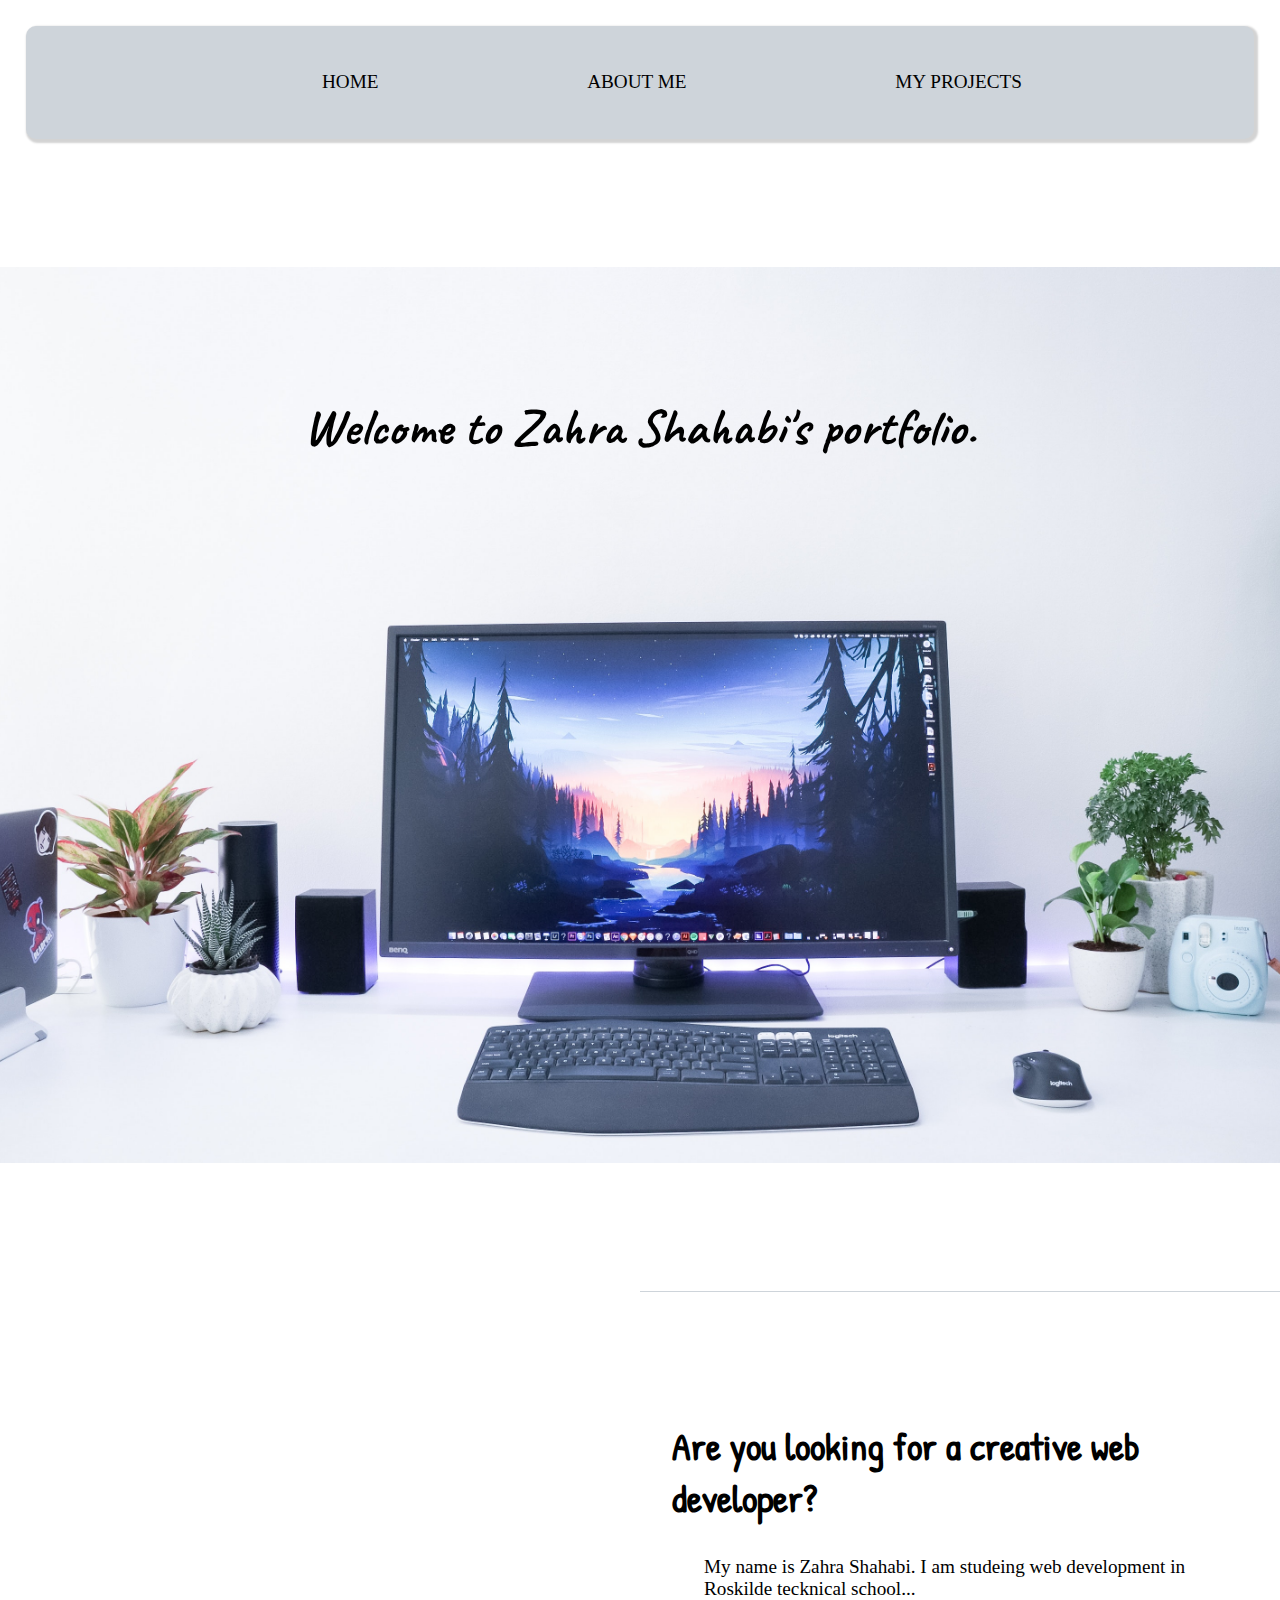
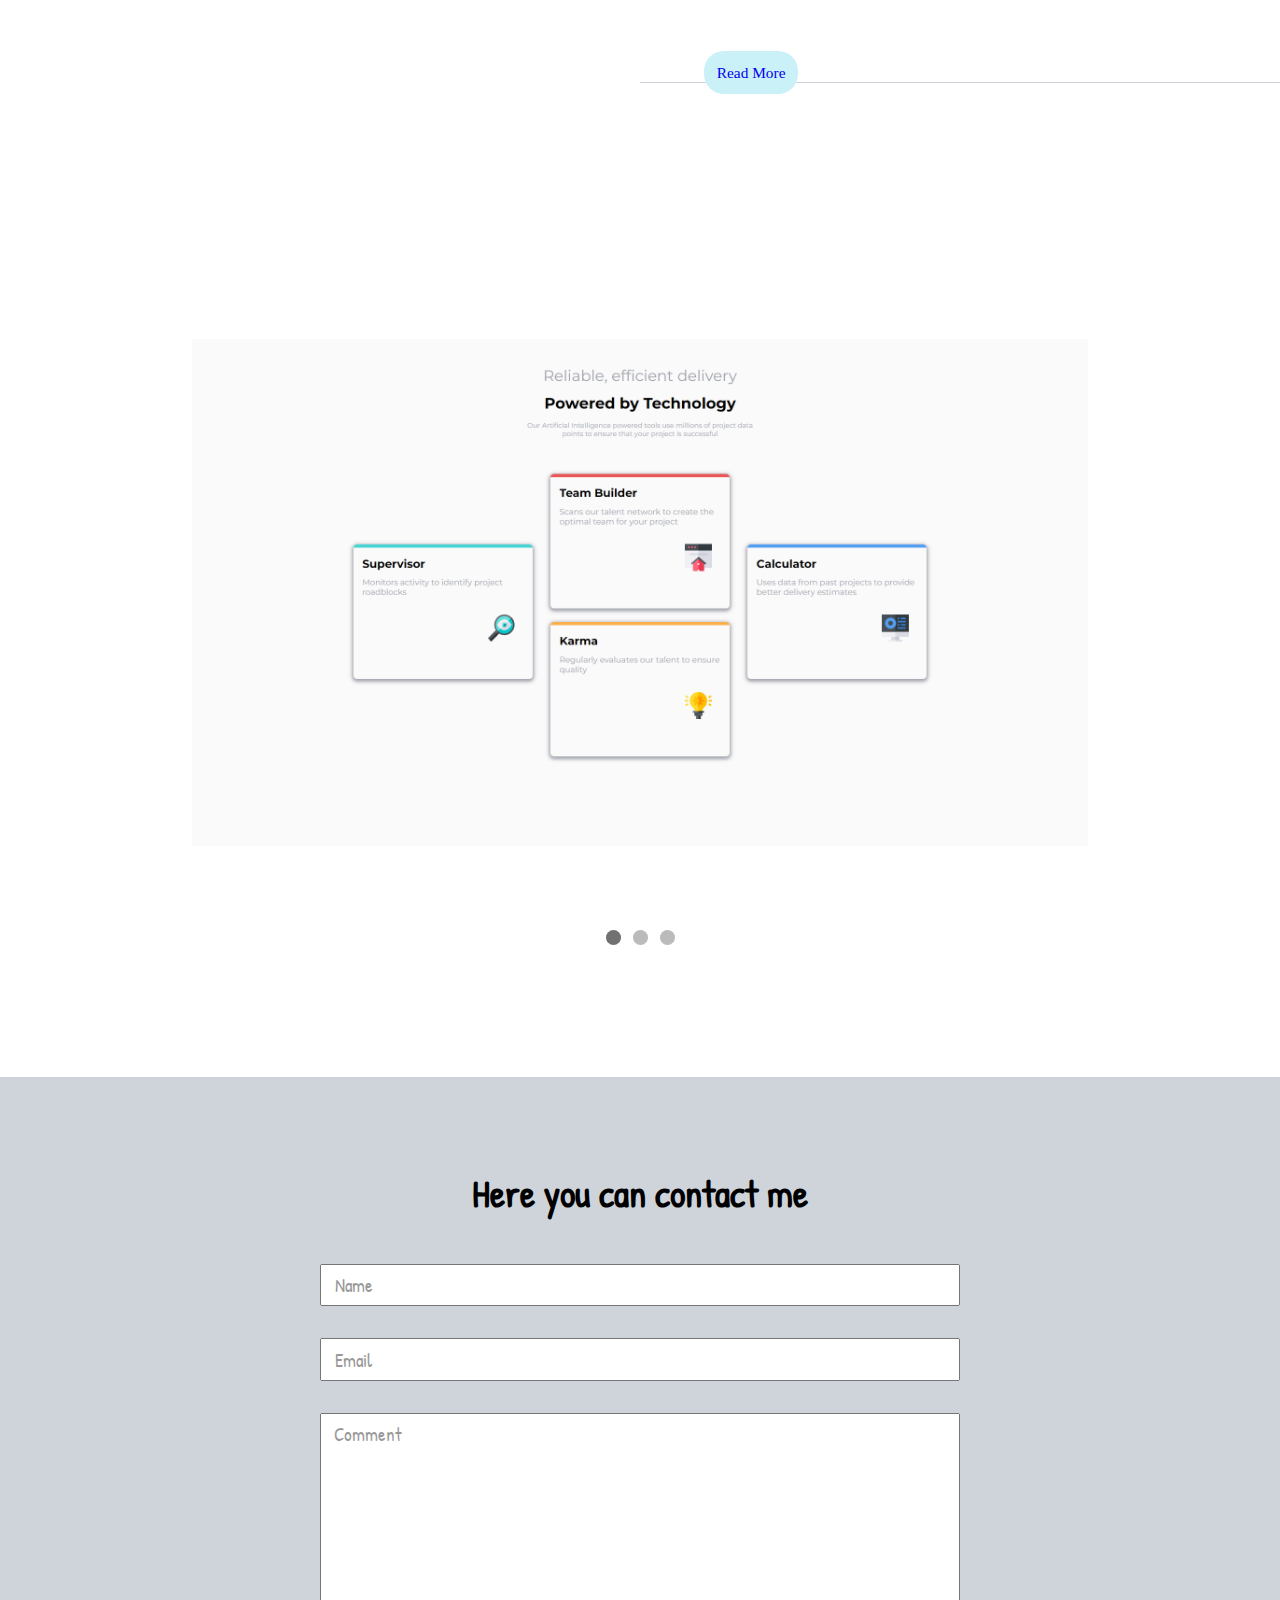
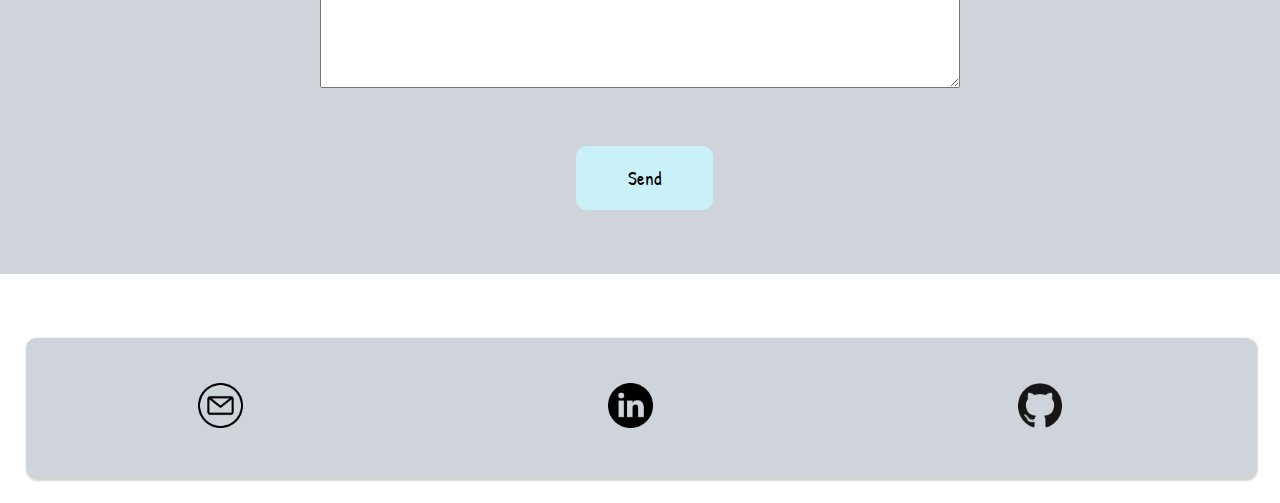
==== index.html @ b0b9e053 "Indie" ====
<!DOCTYPE html>
<html lang="en">
<head>
    <meta charset="UTF-8">
    <meta http-equiv="X-UA-Compatible" content="IE=edge">
    <meta name="viewport" content="width=device-width, initial-scale=1.0">
    <title>Zahra Shahabis Portfolio</title>
    <link rel="stylesheet" href="style1/style1.css">
    <!-- <link rel="preconnect" href="https://fonts.googleapis.com">
    <link rel="preconnect" href="https://fonts.gstatic.com" crossorigin>
    <link href="https://fonts.googleapis.com/css2?family=Ranchers&display=swap" rel="stylesheet"> -->
    <script src="menu.js" defer></script>
    <script src="validation.js" defer></script>
    <script src="slider.js" defer></script>
</head>


<body>
    
        <header class="page-header">
            <nav class="menu">
                <div class="max">
                    <button class="menu-btn" id="menu-btn">
                        <img src="image/burger-icon.png" alt="Menu">
                    </button>
                    <ul id="menu-items">
                        <li class="selected">
                            <a href="index.html" class="menu-item">
                                Home
                            </a>
                        </li>

                        <li>
                            <a href="aboutMe.html" class="menu-item">
                                About Me
                            </a>
                        </li>

                        <li>
                            <a href="myProjects.html" class="menu-item">
                                My Projects
                            </a>
                        </li>
                    </ul>
                </div>
            </nav>
        </header>

    
    <main>
        <section class="hero-title">
            <h1>  
                Welcome to Zahra Shahabi's portfolio. <br>
            </h1>
        </section>

        <!-- <section  class="home-heroImg">
            <img src="image/to.jpg" alt="">
        </section> -->

        <!-- <section class="hero-secondtitle">
            <h2>
                  Are you looking for a creative web developer?
            </h2>
        </section> -->

        <article class="about-me">
            <section>
                <img src="image/mypicture.jpg" alt="">
            </section>
            <aside>
                <h2> Are you looking for a creative web developer?</h2>
                <p>My name is Zahra Shahabi. I am studeing web development in
                    Roskilde tecknical school...
                </p>
                <a href="aboutMe.html">Read More</a>
            </aside>
        </article>


        <section class="slider">

            <div class="slider-container">
                <figure class="slide fade">
                    <img src="/image/img3.png" alt="My first project">
                    <!-- <h2 class="text">Project 1</h2> -->
                </figure>
                <figure class="slide fade">
                    <img src="/image/img4.png" alt="My second project">
                    <!-- <h2 class="text">Project 2</h2> -->
                </figure>
                <figure class="slide fade">
                    <img src="/image/img5.png" alt="My third project">
                    <!-- <h2 class="text">Project 3</h2> -->
                </figure>
                <!-- <figure class="slide fade">
                    <img src="image/project4.png" alt="My fourth project">
                    <h2 class="text">Project 4</h2>
                </figure> -->
        <!-- Previous og Next knapper -->
                <!-- <a class="prev" onclick="plusSlides(-1)">&#10094;</a>
                <a class="next" onclick="plusSlides(1)">&#10095;</a> -->
            </div>


    <div class="dots">
        <span class="dot" onclick="currentSlide(1)"></span>
        <span class="dot" onclick="currentSlide(2)"></span>
        <span class="dot" onclick="currentSlide(3)"></span>
        <!-- <span class="dot" onclick="currentSlide(4)"></span> -->
    </div>
        </section>



        
        <section class="contact">
            <h2>Here you can contact me</h2>
            <form action="" class="message-form">
                <input type="text" name="name" id="name-input" placeholder="Name" >
                <p id="name-error"></p>

                <input type="text" name="email" placeholder="Email" id="email-input">
                <p id="email-error"></p>

                <textarea name="message" id="message-input" cols="30" rows="10" placeholder="Comment"></textarea>
                <p id="message-error"></p>

                <input type="button" value="Send" id="submit-button">
            </form>
        </section>


        <!-- <div class="logo">
            <img src="image/LOGO.png" alt="" >
        </div> -->

        </main>

        <footer>
         
            <a href="mailto:zahra.shahabi.dk@gmaile.com">
                <img src="image/email.png" alt="">
            </a>
                
            <a href="https://www.linkedin.com/in/m-k-b69900133/">
                <img src="image/linkedin.png" alt="">
            </a>

            <a href="https://github.com/ZahraSH67">
                <img src="image/GitHub-Mark-120px-plus.png" alt="">
            </a>
        </footer>
</body>
</html>
---- style1/style1.css ----
@import url('https://fonts.googleapis.com/css2?family=Patrick+Hand&display=swap');
@import url('https://fonts.googleapis.com/css2?family=Voltaire&display=swap');
@import url('https://fonts.googleapis.com/css2?family=Caveat&display=swap');
@import url('layout.css');
@import url('base1.css');
@import url('header.css');
@import url('contact.css');
@import url('footer.css');
@import url('variables.css');
@import url('slider.css');
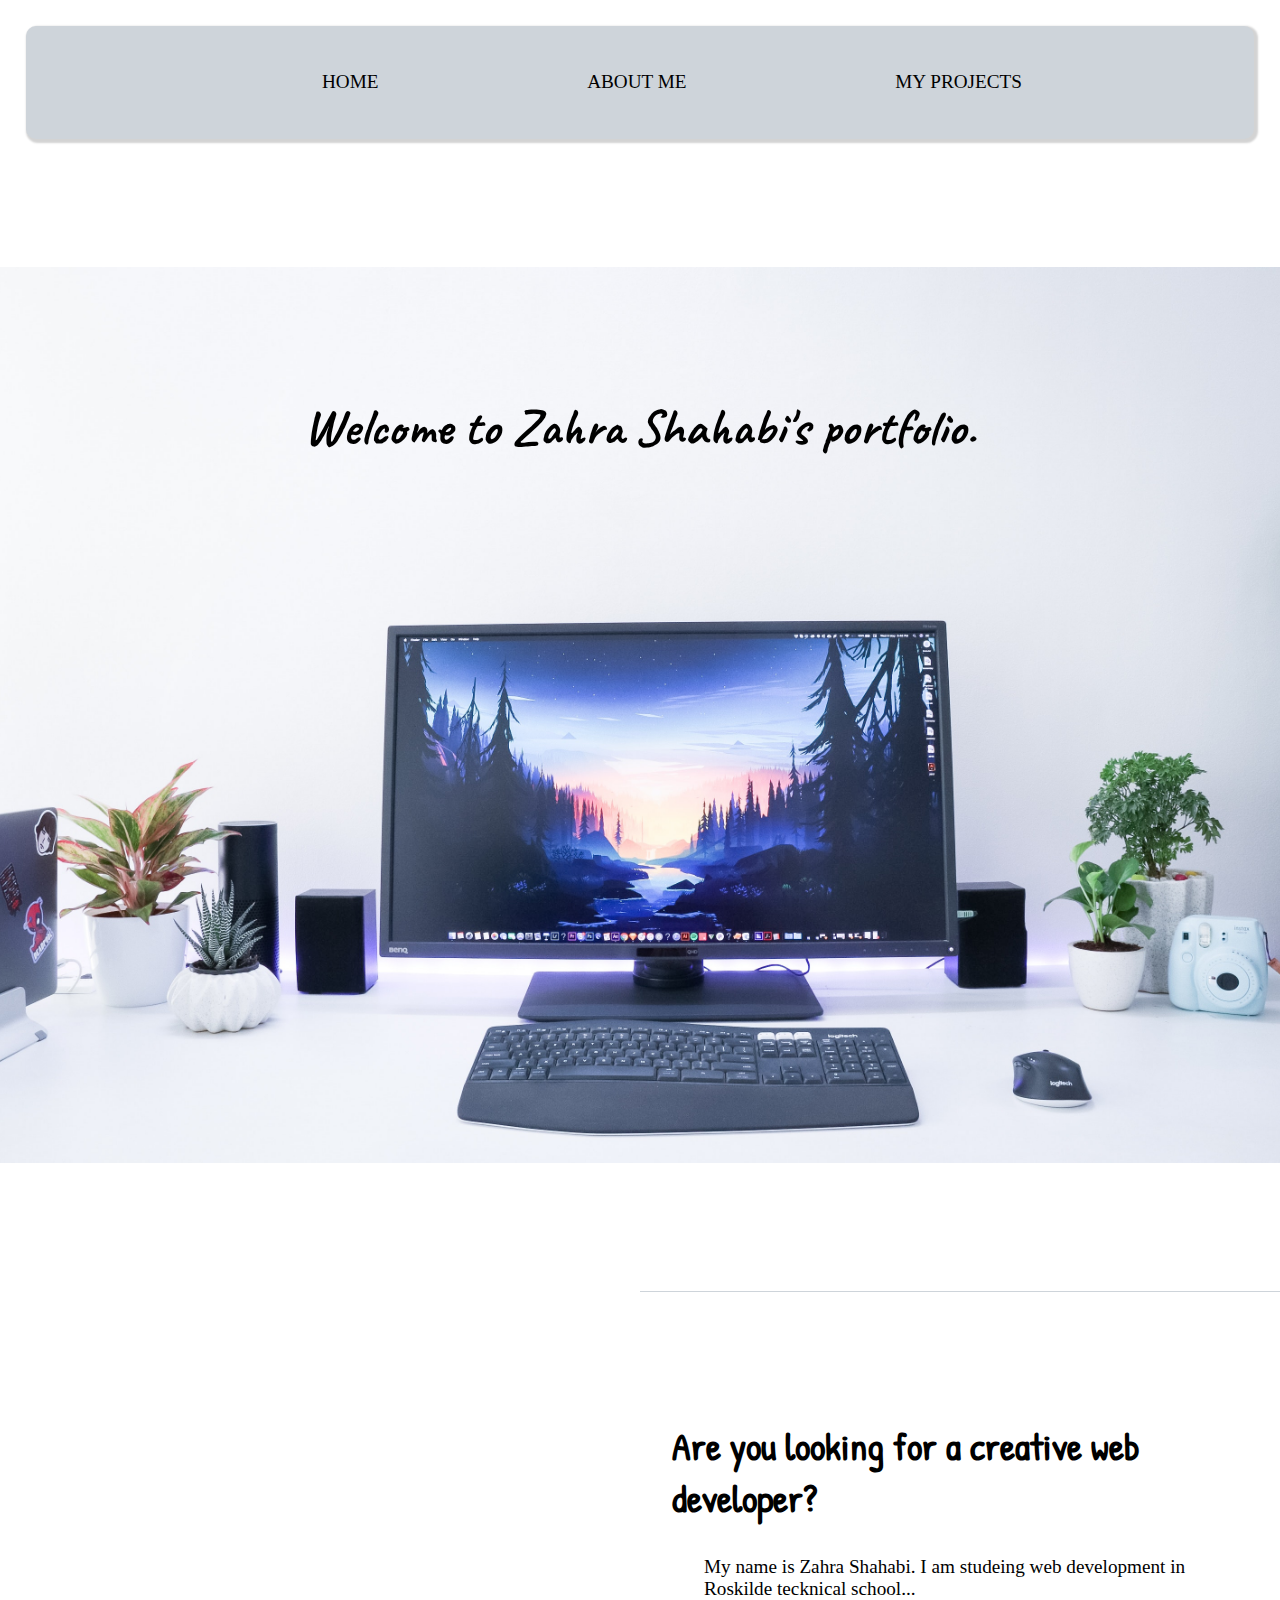
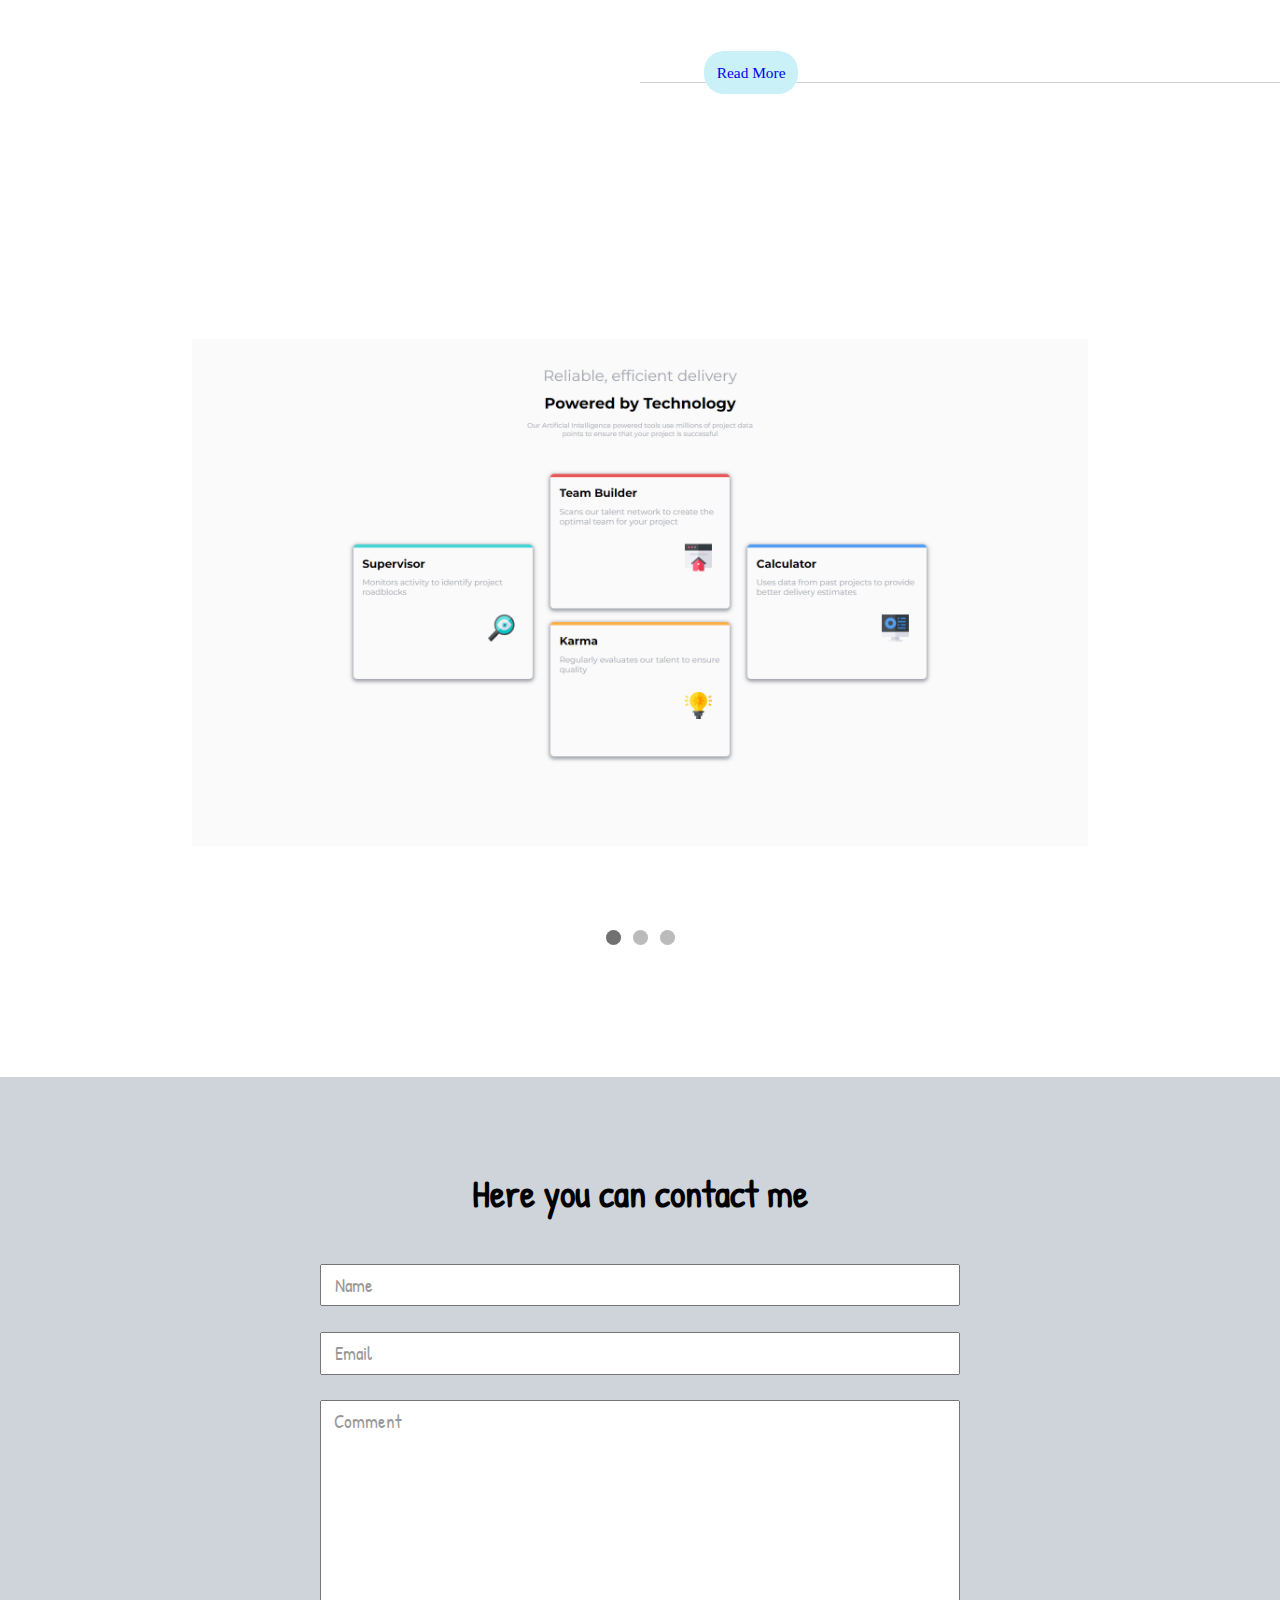
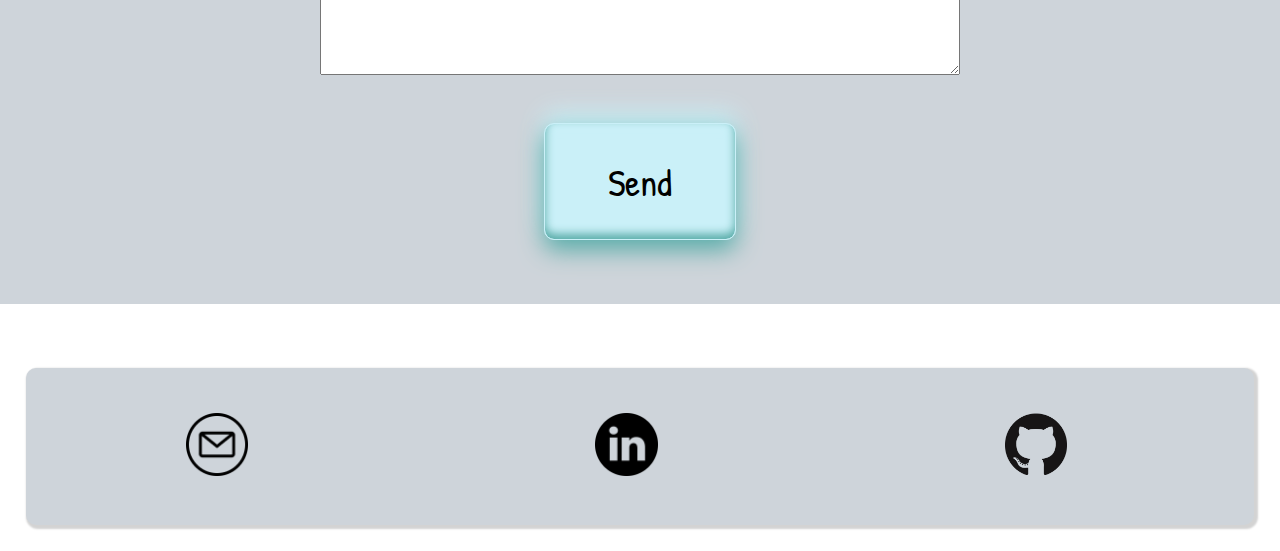
==== commit 57243d08: "indie" ====
--- a/index.html
+++ b/index.html
@@ -17,34 +17,34 @@
 
 <body>
     
-        <header class="page-header">
-            <nav class="menu">
-                <div class="max">
-                    <button class="menu-btn" id="menu-btn">
-                        <img src="image/burger-icon.png" alt="Menu">
-                    </button>
-                    <ul id="menu-items">
-                        <li class="selected">
-                            <a href="index.html" class="menu-item">
-                                Home
-                            </a>
-                        </li>
+    <header class="page-header">
+        <nav class="menu">
+            <div class="max">
+                <button class="menu-btn" id="menu-btn">
+                    <img src="image/burger-icon.png" alt="Menu">
+                </button>
+                <ul id="menu-items">
+                    <li class="selected">
+                        <a href="index.html" class="menu-item">
+                            Home
+                        </a>
+                    </li>
 
-                        <li>
-                            <a href="aboutMe.html" class="menu-item">
-                                About Me
-                            </a>
-                        </li>
+                    <li>
+                        <a href="aboutMe.html" class="menu-item">
+                            About Me
+                        </a>
+                    </li>
 
-                        <li>
-                            <a href="myProjects.html" class="menu-item">
-                                My Projects
-                            </a>
-                        </li>
-                    </ul>
-                </div>
-            </nav>
-        </header>
+                    <li>
+                        <a href="myProjects.html" class="menu-item">
+                            My Projects
+                        </a>
+                    </li>
+                </ul>
+            </div>
+        </nav>
+    </header>
 
     
     <main>
@@ -73,7 +73,11 @@
                 <p>My name is Zahra Shahabi. I am studeing web development in
                     Roskilde tecknical school...
                 </p>
-                <a href="aboutMe.html">Read More</a>
+                <a href="aboutMe.html">
+                    <span> 
+                        Read More
+                    </span>
+                </a>
             </aside>
         </article>
 
@@ -83,23 +87,13 @@
             <div class="slider-container">
                 <figure class="slide fade">
                     <img src="/image/img3.png" alt="My first project">
-                    <!-- <h2 class="text">Project 1</h2> -->
                 </figure>
                 <figure class="slide fade">
                     <img src="/image/img4.png" alt="My second project">
-                    <!-- <h2 class="text">Project 2</h2> -->
                 </figure>
                 <figure class="slide fade">
                     <img src="/image/img5.png" alt="My third project">
-                    <!-- <h2 class="text">Project 3</h2> -->
                 </figure>
-                <!-- <figure class="slide fade">
-                    <img src="image/project4.png" alt="My fourth project">
-                    <h2 class="text">Project 4</h2>
-                </figure> -->
-        <!-- Previous og Next knapper -->
-                <!-- <a class="prev" onclick="plusSlides(-1)">&#10094;</a>
-                <a class="next" onclick="plusSlides(1)">&#10095;</a> -->
             </div>
 
 
@@ -107,7 +101,6 @@
         <span class="dot" onclick="currentSlide(1)"></span>
         <span class="dot" onclick="currentSlide(2)"></span>
         <span class="dot" onclick="currentSlide(3)"></span>
-        <!-- <span class="dot" onclick="currentSlide(4)"></span> -->
     </div>
         </section>
 
@@ -131,24 +124,20 @@
         </section>
 
 
-        <!-- <div class="logo">
-            <img src="image/LOGO.png" alt="" >
-        </div> -->
-
         </main>
 
         <footer>
          
             <a href="mailto:zahra.shahabi.dk@gmaile.com">
-                <img src="image/email.png" alt="">
+                <img src="image/email.png" alt="email">
             </a>
                 
             <a href="https://www.linkedin.com/in/m-k-b69900133/">
-                <img src="image/linkedin.png" alt="">
+                <img src="image/linkedin.png" alt="linkedin">
             </a>
 
             <a href="https://github.com/ZahraSH67">
-                <img src="image/GitHub-Mark-120px-plus.png" alt="">
+                <img src="image/GitHub-Mark-120px-plus.png" alt="github">
             </a>
         </footer>
 </body>
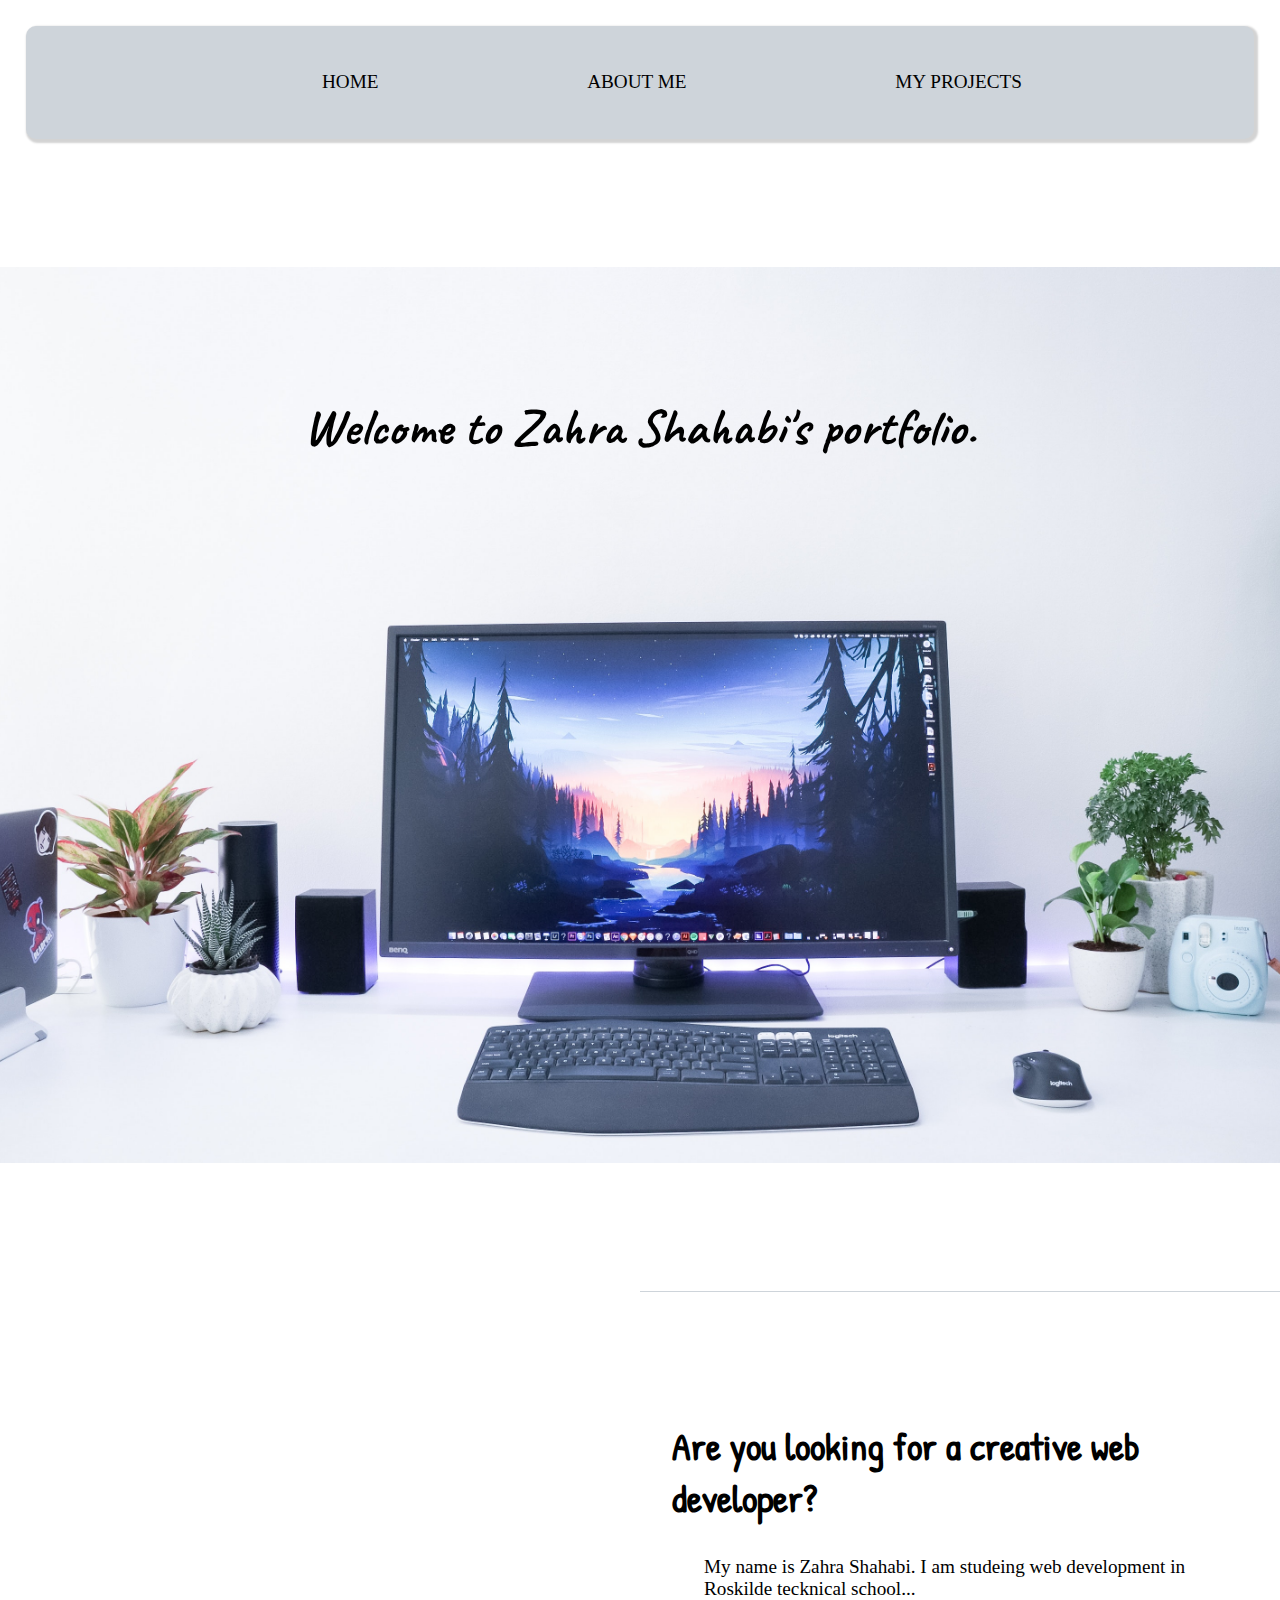
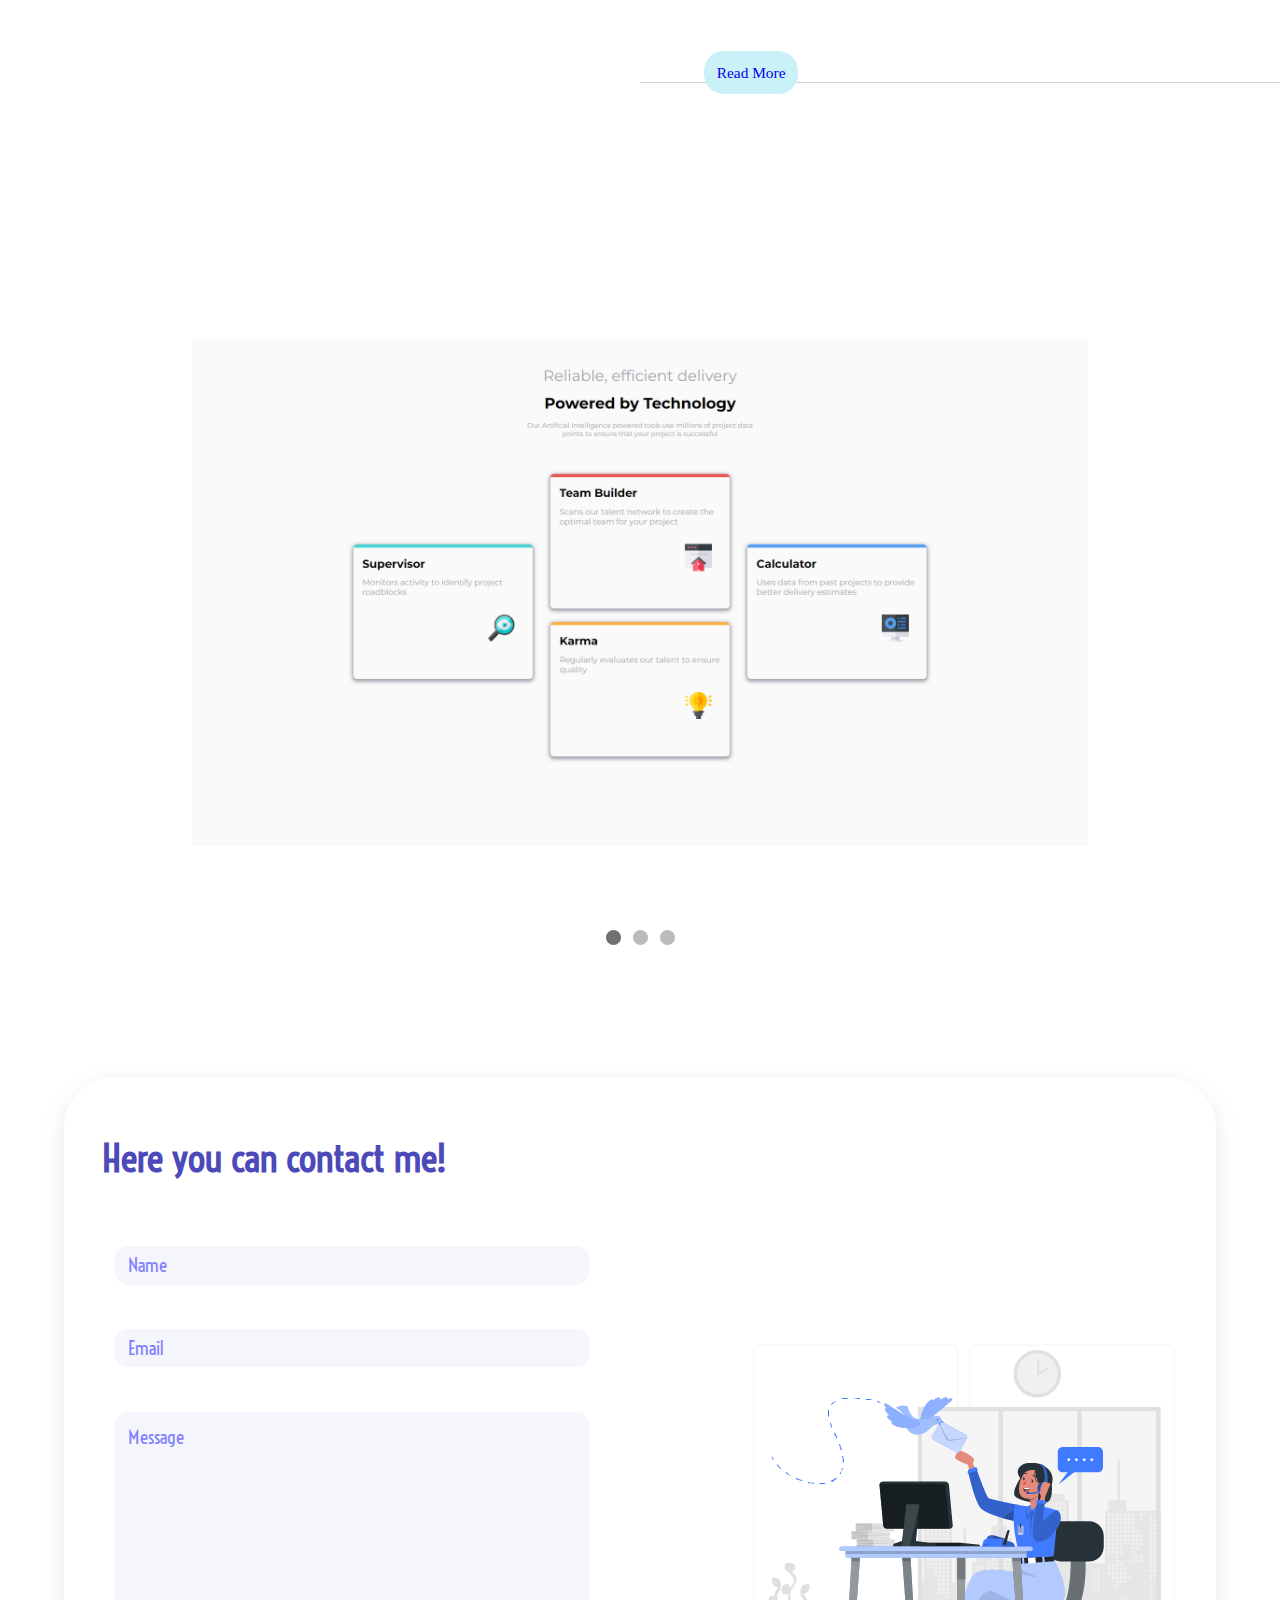
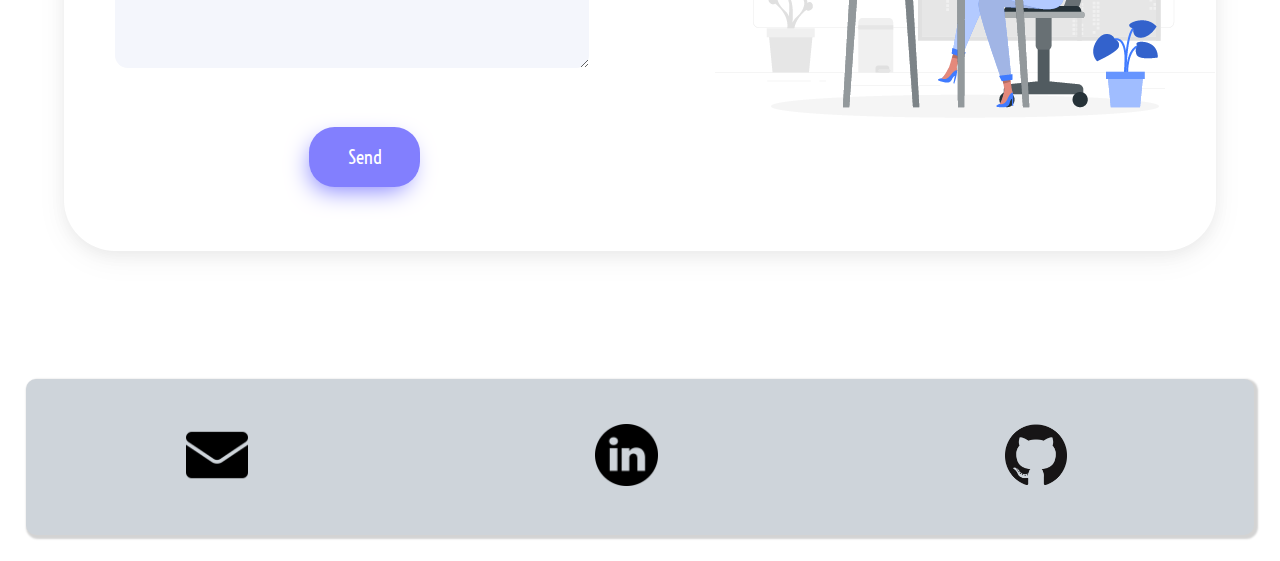
==== commit 36bee56b: "indie" ====
--- a/index.html
+++ b/index.html
@@ -6,9 +6,6 @@
     <meta name="viewport" content="width=device-width, initial-scale=1.0">
     <title>Zahra Shahabis Portfolio</title>
     <link rel="stylesheet" href="style1/style1.css">
-    <!-- <link rel="preconnect" href="https://fonts.googleapis.com">
-    <link rel="preconnect" href="https://fonts.gstatic.com" crossorigin>
-    <link href="https://fonts.googleapis.com/css2?family=Ranchers&display=swap" rel="stylesheet"> -->
     <script src="menu.js" defer></script>
     <script src="validation.js" defer></script>
     <script src="slider.js" defer></script>
@@ -54,15 +51,7 @@
             </h1>
         </section>
 
-        <!-- <section  class="home-heroImg">
-            <img src="image/to.jpg" alt="">
-        </section> -->
 
-        <!-- <section class="hero-secondtitle">
-            <h2>
-                  Are you looking for a creative web developer?
-            </h2>
-        </section> -->
 
         <article class="about-me">
             <section>
@@ -107,21 +96,37 @@
 
 
         
-        <section class="contact">
-            <h2>Here you can contact me</h2>
-            <form action="" class="message-form">
-                <input type="text" name="name" id="name-input" placeholder="Name" >
-                <p id="name-error"></p>
 
-                <input type="text" name="email" placeholder="Email" id="email-input">
-                <p id="email-error"></p>
+        <div class="contact-me">
 
-                <textarea name="message" id="message-input" cols="30" rows="10" placeholder="Comment"></textarea>
-                <p id="message-error"></p>
+            <div class="container">
+                <div class="contact-me-container">
+                    <h2>
+                        Here you can contact me!
+                    </h2>
+                    
+                    <div class="form">
+                        <input type="text" name="your name" placeholder="Name" id="name-input">
+                        <p id="name-error"></p>
 
-                <input type="button" value="Send" id="submit-button">
-            </form>
-        </section>
+                        <input type="email" name="esmail" placeholder="Email" id="email-input">
+                        <p id="email-error"></p>
+
+                        <textarea class="text-area" placeholder="Message"  id="message-input"></textarea>
+                        <p id="message-error"></p>
+
+                        <div  class="btn-container">
+                            <input type="button" value="Send" id="submit-button">
+                        </div>
+                    </div>
+
+                    <div class="img-contact-me">
+                        <img src="image/contact-us.png" alt="contact-me">
+                    </div>
+                    
+                </div>
+            </div>
+        </div>
 
 
         </main>
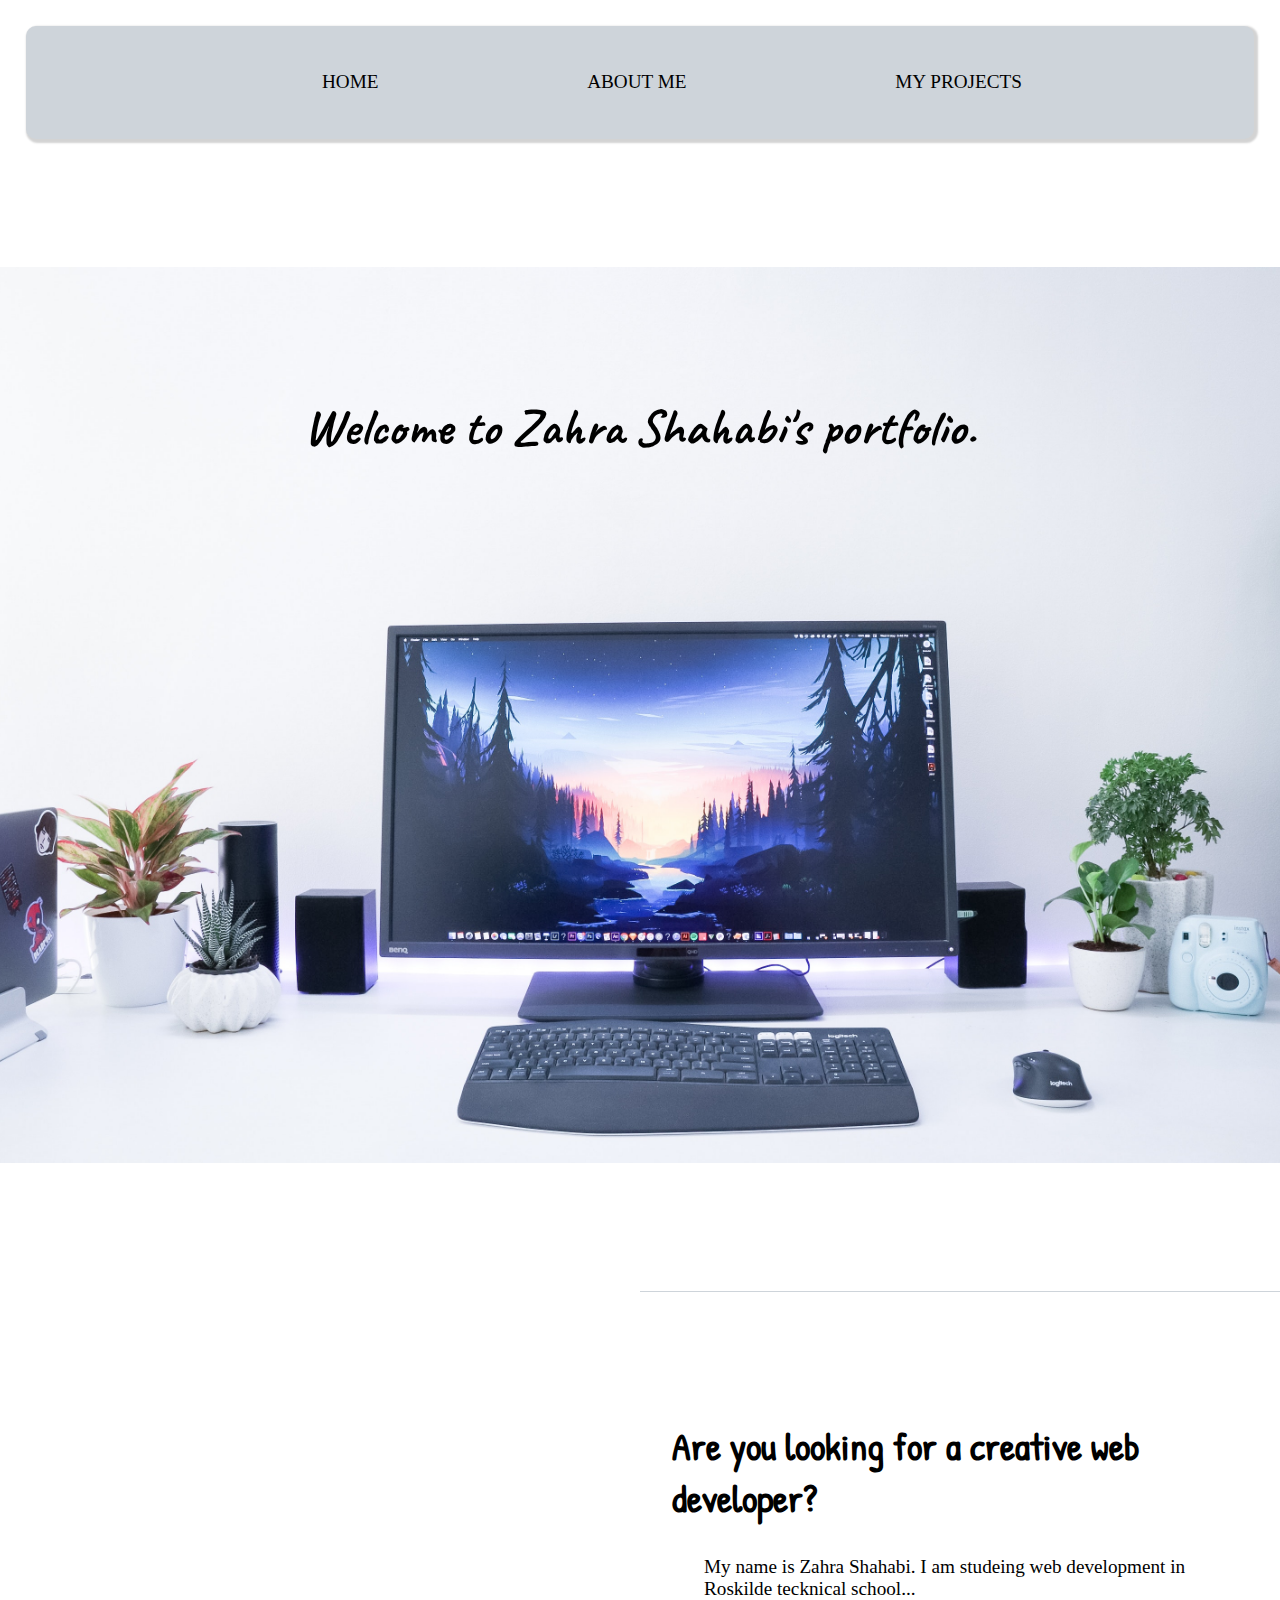
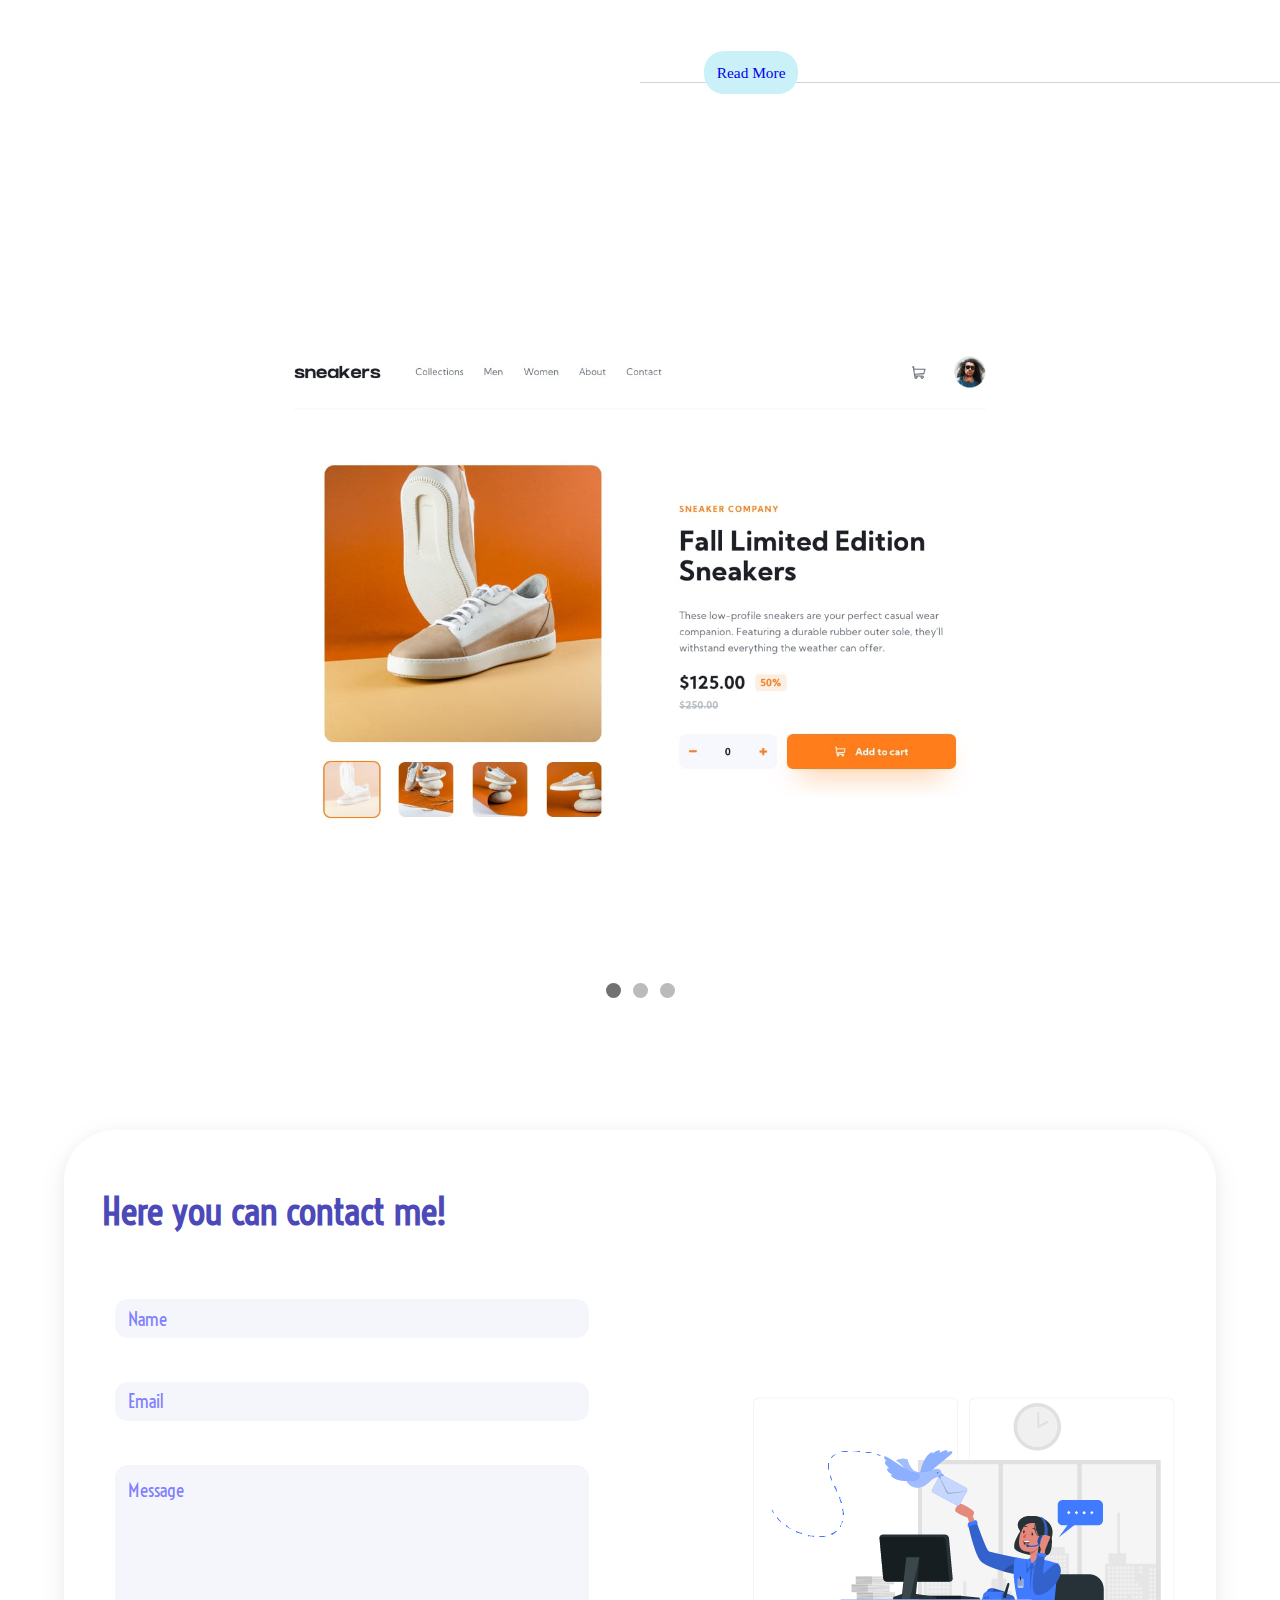
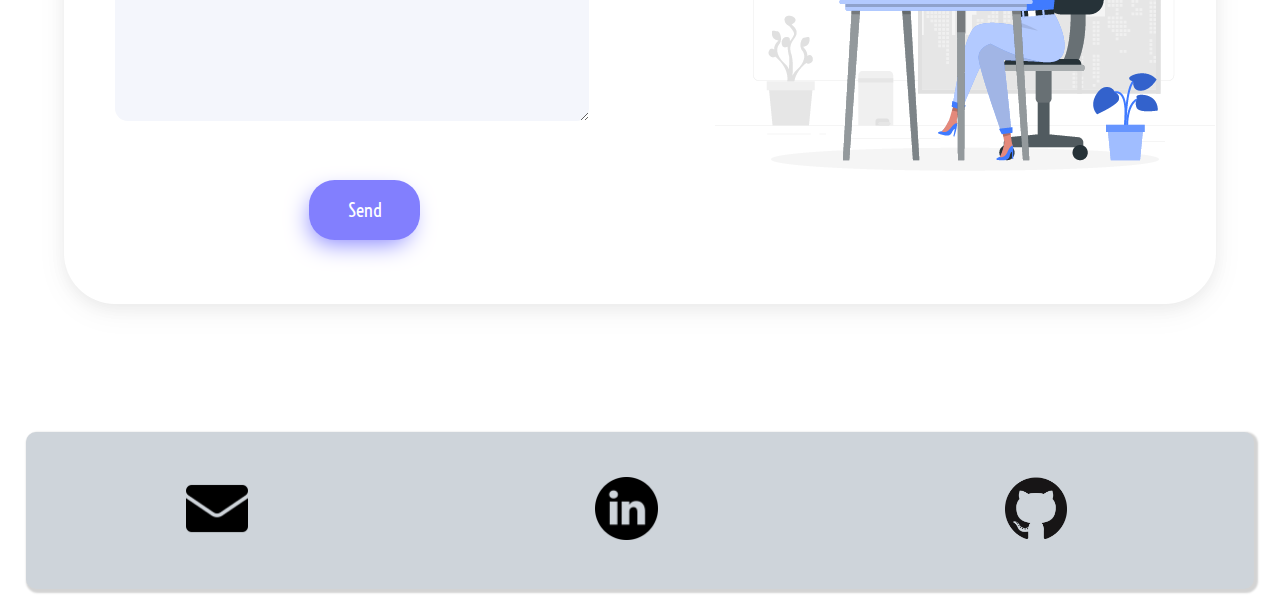
==== commit 52b0f841: "indie" ====
--- a/index.html
+++ b/index.html
@@ -75,13 +75,13 @@
 
             <div class="slider-container">
                 <figure class="slide fade">
-                    <img src="/image/img3.png" alt="My first project">
+                    <img src="/image/img1.png" alt="My first project">
                 </figure>
                 <figure class="slide fade">
-                    <img src="/image/img4.png" alt="My second project">
+                    <img src="/image/img2.png" alt="My second project">
                 </figure>
                 <figure class="slide fade">
-                    <img src="/image/img5.png" alt="My third project">
+                    <img src="/image/img6.png" alt="My third project">
                 </figure>
             </div>
 
